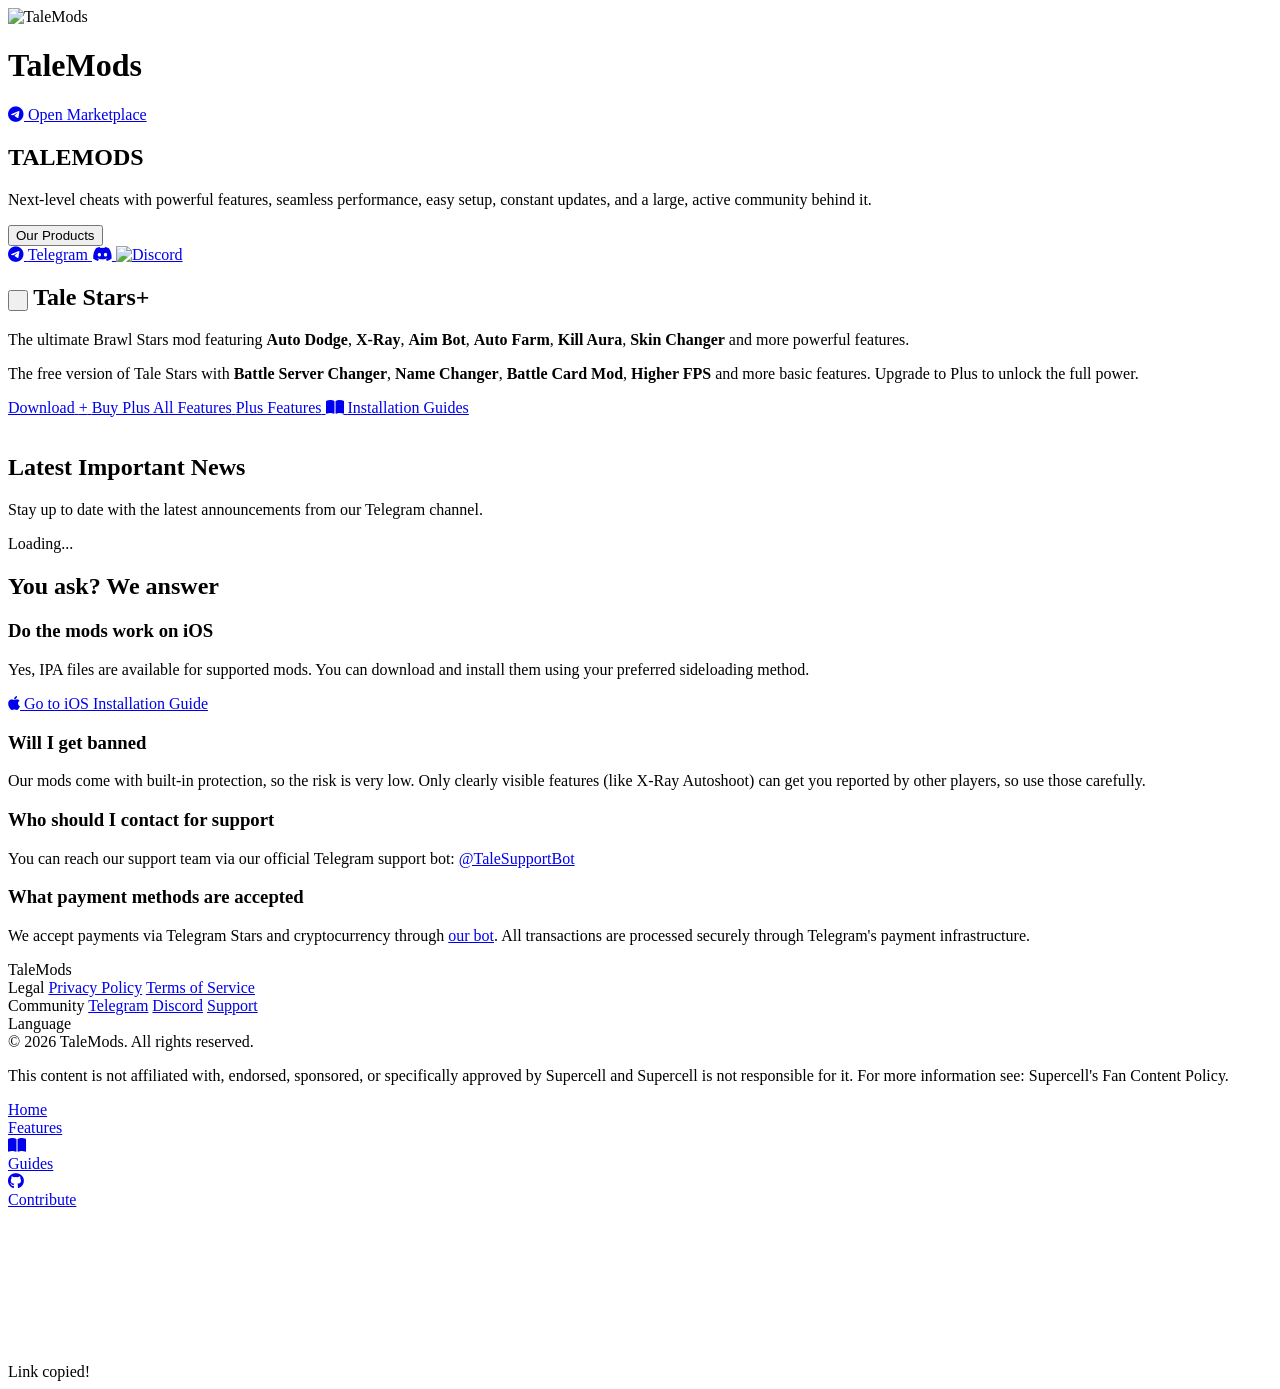
==== src/index.html @ 14562273 "Initial commit" ====
<!DOCTYPE html>
<html lang="en">
<head>
    <title>TaleMods (Tale Stars)</title>
    <meta charset="utf-8" />
    <base href="/" />
    <script>
        try {
            const redirectPath = sessionStorage.getItem('redirectPath');
            if (redirectPath) {
                sessionStorage.removeItem('redirectPath');
                if (redirectPath.charAt(0) === '/') history.replaceState(null, '', redirectPath);
            }
        } catch {}
    </script>
    <link rel="icon" type="image/png" href="images/talestarsnbg.png" />
    <link rel="apple-touch-icon" href="images/talestarsnbg.png" />
    <meta name="viewport" content="width=device-width, initial-scale=1, maximum-scale=5, viewport-fit=cover" />
    <meta name="description" content="Tale Stars by TaleMods – the ultimate Brawl Stars mod &amp; cheat. Auto Dodge, Aimbot, X-Ray, Kill Aura, Skin Changer and more. Easy setup, frequent updates." />
    <meta name="keywords" content="brawl stars mod, brawl stars cheat, tale stars, talestars, tale brawl, talebrawl, auto dodge, aim bot, aimbot, autododge, xray, x-ray, kill aura, killaura" />
    <meta name="robots" content="index, follow" />
    <link rel="canonical" href="https://talemods.com/" />
    <meta property="og:title" content="TaleMods (Tale Stars)" />
    <meta property="og:description" content="The ultimate Brawl Stars mod &amp; cheat: Auto Dodge, Aimbot, X-Ray, Kill Aura, Skin Changer and more. Easy setup, frequent updates." />
    <meta property="og:url" content="https://talemods.com/" />
    <meta property="og:type" content="website" />
    <meta property="og:site_name" content="TaleMods" />
    <meta property="og:image" content="https://talemods.com/images/talelogofull.jpg" />
    <meta property="og:image:alt" content="Tale Stars – Brawl Stars Mod" />
    <meta name="twitter:card" content="summary_large_image" />
    <meta name="twitter:title" content="TaleMods (Tale Stars)" />
    <meta name="twitter:description" content="Auto Dodge, Aimbot, X-Ray, Kill Aura, Skin Changer and more. Easy setup, frequent updates." />
    <meta name="twitter:image" content="https://talemods.com/images/talelogofull.jpg" />
    <meta name="theme-color" content="#53c4ff" />
    <script type="application/ld+json">{"@context":"https://schema.org","@graph":[{"@type":"WebSite","name":"TaleMods","alternateName":["Tale Stars","TaleStars","Tale Brawl","TaleBrawl"],"url":"https://talemods.com/"},{"@type":"SoftwareApplication","name":"Tale Stars","alternateName":"TaleMods","applicationCategory":"GameApplication","operatingSystem":"Android, iOS","url":"https://talemods.com/","image":"https://talemods.com/images/talelogofull.jpg","description":"Brawl Stars mod and cheat featuring Auto Dodge, Aimbot, X-Ray, Kill Aura, Skin Changer and more.","offers":{"@type":"Offer","price":"0","priceCurrency":"USD"}}]}</script>
    <link rel="preconnect" href="https://cdn.jsdelivr.net" crossorigin />
    <link rel="preconnect" href="https://cdnjs.cloudflare.com" crossorigin />
    <link rel="preconnect" href="https://telegram.org" />
    <link rel="preconnect" href="https://fonts.googleapis.com" />
    <link rel="preconnect" href="https://fonts.gstatic.com" crossorigin />
    <link rel="stylesheet" href="https://fonts.googleapis.com/css2?family=Caveat:wght@700&family=Inter:wght@100..900&family=Lilita+One&family=Manrope:wght@800&family=Roboto:wght@500&display=swap" />
    <link rel="stylesheet" href="https://cdn.jsdelivr.net/gh/Outland3r2007/harmonyicons@latest/hmicons.css" />
    <link rel="stylesheet" href="https://cdnjs.cloudflare.com/ajax/libs/font-awesome/6.4.2/css/all.min.css" />
    <link rel="stylesheet" type="text/css" href="style.css" />
</head>

<body>

    <header id="app-header">
        <div class="container">
            <div class="header-content">
                <div class="header-left">
                    <div class="tale-logo">
                        <img src="images/talestarsnbg.png" alt="TaleMods" />
                    </div>
                    <h1 class="header-title">TaleMods</h1>
                </div>
                <div class="header-right">
                    <a href="https://t.me/talepaybot" target="_blank" class="liquidButton liquidButton--primary header-marketplace-btn">
                        <i class="fa-brands fa-telegram"></i>
                        <span data-i18n="header.marketplace">Open Marketplace</span>
                    </a>
                </div>
            </div>
        </div>
    </header>

    <div id="home-view" class="route-view">

    <section class="hero-section" id="hero">
        <div class="hero-bg">
            <div class="hero-particles" id="hero-particles"></div>
            <div class="hero-grid"></div>
            <div class="hero-orb hero-orb-1"></div>
            <div class="hero-orb hero-orb-2"></div>
            <div class="hero-orb hero-orb-3"></div>
            <div class="hero-bg-overlay"></div>
        </div>
        <div class="container hero-content">
            <h1 class="hero-title">
                <span class="hero-title-glow">TALEMODS</span>
            </h1>
            <p class="hero-subtitle" data-i18n="hero.subtitle">
                Next-level cheats with powerful features, seamless performance, easy setup, constant updates, and a large, active community behind it.
            </p>
            <div class="hero-buttons">
                <button class="liquidButton liquidButton--primary hero-cta" id="hero-cta-btn">
                    <span data-i18n="hero.callToAction">Our Products</span>
                    <i class="hm-arrow-down"></i>
                </button>
                <div class="hero-socials">
                    <a href="https://t.me/talebrawl" target="_blank" class="liquidButton hero-social-btn hero-social-btn--telegram">
                        <i class="fa-brands fa-telegram"></i>
                        <span>Telegram</span>
                    </a>
                    <a href="https://discord.gg/tsmod" target="_blank" class="liquidButton hero-social-btn hero-social-btn--discord" aria-label="Discord">
                        <i class="fa-brands fa-discord"></i>
                        <img src="images/discord-wordmark.svg" alt="Discord" class="discord-wordmark" />
                    </a>
                </div>
            </div>
        </div>
    </section>

    <section class="products-section" id="products">

        <div class="product-block" id="tale-stars">
            <div class="product-block-inner">
                <div class="product-info-side">
                    <h2 class="product-title">
                        <button class="product-title-icon-wrap" id="tale-mode-toggle" type="button" aria-label="Toggle Free / Plus features">
                            <img src="images/talestarsnbg.png" alt="" class="mode-icon-free" />
                            <img src="images/taleplus.jpg" alt="" class="mode-icon-plus" />
                        </button>
                        <span class="product-title-text">Tale Stars<span class="product-title-plus">+</span></span>
                    </h2>
                    <p class="product-desc product-desc-plus" data-i18n="product.description" data-i18n-html>
                        The ultimate Brawl Stars mod featuring <strong class="desc-feat">Auto Dodge</strong>, <strong class="desc-feat">X-Ray</strong>, <strong class="desc-feat">Aim Bot</strong>, <strong class="desc-feat">Auto Farm</strong>, <strong class="desc-feat">Kill Aura</strong>, <strong class="desc-feat">Skin Changer</strong> and more powerful features.
                    </p>
                    <p class="product-desc product-desc-free" data-i18n="product.descriptionFree" data-i18n-html>
                        The free version of Tale Stars with <strong class="desc-feat">Battle Server Changer</strong>, <strong class="desc-feat">Name Changer</strong>, <strong class="desc-feat">Battle Card Mod</strong>, <strong class="desc-feat">Higher FPS</strong> and more basic features. Upgrade to Plus to unlock the full power.
                    </p>
                    <div class="product-actions">
                        <a href="https://t.me/talebrawl/347" target="_blank" class="liquidButton product-download-btn">
                            <i class="hm-download-filled"></i>
                            <span data-i18n="button.download">Download</span>
                        </a>
                        <a href="https://t.me/talepaybot" target="_blank" class="liquidButton liquidButton--primary product-buy-btn" id="buy-tale-stars">
                            <span class="plus-glyph" aria-hidden="true">+</span>
                            <span class="buy-label" data-i18n="button.buyPlus">Buy Plus</span>
                        </a>
                        <a href="/features" class="liquidButton features-link-free">
                            <i class="hm-public-favorites-filled"></i>
                            <span data-i18n="button.allFeatures">All Features</span>
                        </a>
                        <a href="/features#tale+" class="liquidButton features-link-plus">
                            <i class="hm-public-favorites-filled"></i>
                            <span data-i18n="button.plusFeatures">Plus Features</span>
                        </a>
                        <a href="/guides" class="liquidButton features-link-guides">
                            <i class="fa-solid fa-book-open"></i>
                            <span data-i18n="button.guides">Installation Guides</span>
                        </a>
                    </div>
                </div>
            </div>
            <div class="guide-cursor" id="guide-cursor" aria-hidden="true">
                <img src="images/cursor.svg" alt="" draggable="false" />
            </div>
        </div>

    </section>

    <section class="news-section" id="news">
        <div class="container">
            <h2 class="section-heading" data-i18n="news.title">Latest Important News</h2>
            <p class="section-subheading" data-i18n="news.subtitle">Stay up to date with the latest announcements from our Telegram channel.</p>
            <div class="telegram-embeds" id="news-cards">
                <div class="news-loading">Loading...</div>
            </div>
        </div>
    </section>

    <section class="faq-section" id="faq">
        <div class="container">
            <h2 class="faq-heading">
                <span data-i18n="faq.title1">You ask? We</span>
                <span class="faq-heading-accent" data-i18n="faq.title2">answer</span>
            </h2>
            <div class="faq-list">
                <div class="faq-item">
                    <h3 class="faq-question"><span data-i18n="faq.question1">Do the mods work on iOS</span><span class="faq-qmark" aria-hidden="true"></span><i class="hm-arrow-down faq-chevron"></i></h3>
                    <div class="faq-answer">
                        <p data-i18n="faq.answer1">Yes, IPA files are available for supported mods. You can download and install them using your preferred sideloading method.</p>
                        <a href="/guides/tale-stars-installation-guide/ios" class="liquidButton liquidButton--primary faq-guide-btn">
                            <i class="fa-brands fa-apple"></i>
                            <span data-i18n="faq.iosGuideButton">Go to iOS Installation Guide</span>
                        </a>
                    </div>
                </div>
                <div class="faq-item">
                    <h3 class="faq-question"><span data-i18n="faq.question2">Will I get banned</span><span class="faq-qmark" aria-hidden="true"></span><i class="hm-arrow-down faq-chevron"></i></h3>
                    <div class="faq-answer">
                        <p data-i18n="faq.answer2" data-i18n-html>Our mods come with built-in protection, so the risk is very low. Only clearly visible features (like X-Ray Autoshoot) can get you reported by other players, so use those carefully.</p>
                    </div>
                </div>
                <div class="faq-item">
                    <h3 class="faq-question"><span data-i18n="faq.question3">Who should I contact for support</span><span class="faq-qmark" aria-hidden="true"></span><i class="hm-arrow-down faq-chevron"></i></h3>
                    <div class="faq-answer">
                        <p data-i18n="faq.answer3" data-i18n-html>You can reach our support team via our official Telegram support bot: <a href="https://t.me/TaleSupportBot" target="_blank">@TaleSupportBot</a></p>
                    </div>
                </div>
                <div class="faq-item">
                    <h3 class="faq-question"><span data-i18n="faq.question5">What payment methods are accepted</span><span class="faq-qmark" aria-hidden="true"></span><i class="hm-arrow-down faq-chevron"></i></h3>
                    <div class="faq-answer">
                        <p data-i18n="faq.answer5" data-i18n-html>We accept payments via Telegram Stars and cryptocurrency through <a href="https://t.me/talepaybot" target="_blank">our bot</a>. All transactions are processed securely through Telegram's payment infrastructure.</p>
                    </div>
                </div>
            </div>
        </div>
    </section>

    </div>

    <div id="features-view" class="route-view" hidden>
        <section class="fp-section">
            <div class="container">
                <h1 class="fp-title" id="main-text"></h1>

                <div class="fp-search">
                    <input type="text" class="fp-search-input" id="search-input" data-features-i18n-placeholder="features.searchPlaceholder" placeholder="Search mods...">
                    <span class="fp-search-icon" aria-hidden="true"></span>
                    <button class="fp-search-clear" id="search-clear">
                        <span class="fp-search-clear-icon" aria-hidden="true"></span>
                    </button>
                </div>

                <div class="fp-filters">
                    <button class="fp-filter-btn active" data-tag="ALL" data-features-i18n="features.filterAll">All</button>
                    <button class="fp-filter-btn" data-tag="TALE+">Tale+</button>
                    <button class="fp-filter-btn" data-tag="GENERAL" data-features-i18n="features.filterGeneral">General</button>
                    <button class="fp-filter-btn" data-tag="BATTLE" data-features-i18n="features.filterBattle">Battle</button>
                    <button class="fp-filter-btn" data-tag="EXPLOIT" data-features-i18n="features.filterExploit">Exploit</button>
                    <button class="fp-filter-btn" data-tag="VISUAL" data-features-i18n="features.filterVisual">Visual</button>
                </div>
            </div>
        </section>

        <section class="fp-content">
            <div class="container">
                <div id="main-page">
                    <div class="fp-grid" id="features-grid"></div>
                    <div class="fp-no-results" id="no-results">
                        <span class="fp-no-results-icon" aria-hidden="true"></span>
                        <p data-features-i18n="features.noResults">No mods found</p>
                    </div>
                </div>

                <div id="feature-detail" class="fp-detail">
                    <button class="liquidButton fp-back-btn" id="back-btn">
                        <i class="hm-arrow-left"></i>
                        <span data-features-i18n="features.back">Back</span>
                    </button>
                    <div class="fp-detail-header">
                        <div class="fp-detail-header-row">
                            <div class="fp-detail-titlewrap">
                                <h1 class="fp-detail-title" id="detail-title"></h1>
                                <span id="detail-platform"></span>
                            </div>
                            <button class="liquidButton fp-share-btn" id="share-btn">
                                <i class="hm-public-share"></i>
                                <span data-features-i18n="features.share">Share</span>
                            </button>
                        </div>
                        <p class="fp-exploit-warning" id="detail-exploit-warning" hidden>This mod has ban risk because its an exploit!</p>
                        <p class="fp-detail-desc" id="detail-description"></p>
                    </div>
                    <div class="fp-media-section" id="videos-section" style="display: none;">
                        <h2 class="fp-media-title" data-features-i18n="features.videos">Videos</h2>
                        <div class="fp-media-buttons" id="video-grid"></div>
                    </div>
                    <div class="fp-media-section" id="photos-section" style="display: none;">
                        <h2 class="fp-media-title" data-features-i18n="features.photos">Screenshots</h2>
                        <div class="fp-media-buttons" id="photo-grid"></div>
                    </div>
                </div>
            </div>
        </section>
    </div>

    <div id="guides-view" class="route-view" hidden>
        <section class="fp-section guides-spacer"></section>

        <section class="fp-content">
            <div class="container">

                <div id="guides-list" class="guides-list" hidden>
                    <button class="guide-card" type="button" data-guide="tale">
                        <span class="guide-card-icon"><img src="images/talestarsnbg.png" alt="" /></span>
                        <span class="guide-card-text">
                            <span class="guide-card-title" data-i18n="guide.tale.title">Tale Stars Installation Guide</span>
                        </span>
                        <i class="fa-solid fa-chevron-right guide-card-arrow"></i>
                    </button>
                </div>

                <div id="guide-tale" class="guide-detail" hidden>
                    <button class="liquidButton fp-back-btn" id="guide-tale-back" type="button">
                        <i class="hm-arrow-left"></i>
                        <span data-i18n="guide.back">All Guides</span>
                    </button>
                    <div class="fp-detail-header">
                        <h1 class="fp-detail-title" data-i18n="guide.tale.title">Tale Stars Installation Guide</h1>
                        <p class="guide-credit"><span data-i18n="guide.credit">Thanks vsayc and xyzatanas for some guides.</span></p>
                    </div>
                    <div class="guide-platforms">
                        <button class="guide-platform-row" id="guide-platform-android" type="button">
                            <span class="guide-platform-ico"><img src="images/os-android.png" alt="" /></span>
                            <span class="guide-platform-text">
                                <span class="guide-platform-name"><span data-i18n="guide.android">Android</span><span class="guide-platform-you">Your device</span></span>
                                <span class="guide-platform-method">Direct APK install</span>
                            </span>
                            <svg class="guide-platform-go" viewBox="0 0 24 24" fill="none" stroke="currentColor" stroke-width="2" stroke-linecap="round" stroke-linejoin="round" aria-hidden="true"><path d="M9 18l6-6-6-6"/></svg>
                        </button>
                        <button class="guide-platform-row" id="guide-platform-ios" type="button">
                            <span class="guide-platform-ico"><img src="images/os-ios.png" alt="" /></span>
                            <span class="guide-platform-text">
                                <span class="guide-platform-name"><span data-i18n="guide.ios">iOS</span><span class="guide-platform-you">Your device</span></span>
                                <span class="guide-platform-method">Sideload (IPA)</span>
                            </span>
                            <svg class="guide-platform-go" viewBox="0 0 24 24" fill="none" stroke="currentColor" stroke-width="2" stroke-linecap="round" stroke-linejoin="round" aria-hidden="true"><path d="M9 18l6-6-6-6"/></svg>
                        </button>
                        <button class="guide-platform-row" id="guide-platform-windows" type="button">
                            <span class="guide-platform-ico"><img src="images/os-windows.png" alt="" /></span>
                            <span class="guide-platform-text">
                                <span class="guide-platform-name"><span>Windows</span><span class="guide-platform-you">Your device</span></span>
                                <span class="guide-platform-method">BlueStacks emulator</span>
                            </span>
                            <svg class="guide-platform-go" viewBox="0 0 24 24" fill="none" stroke="currentColor" stroke-width="2" stroke-linecap="round" stroke-linejoin="round" aria-hidden="true"><path d="M9 18l6-6-6-6"/></svg>
                        </button>
                        <button class="guide-platform-row" id="guide-platform-macos" type="button">
                            <span class="guide-platform-ico"><img src="images/os-macos.png" alt="" /></span>
                            <span class="guide-platform-text">
                                <span class="guide-platform-name"><span>macOS</span><span class="guide-platform-you">Your device</span></span>
                                <span class="guide-platform-method">BlueStacks emulator</span>
                            </span>
                            <svg class="guide-platform-go" viewBox="0 0 24 24" fill="none" stroke="currentColor" stroke-width="2" stroke-linecap="round" stroke-linejoin="round" aria-hidden="true"><path d="M9 18l6-6-6-6"/></svg>
                        </button>
                    </div>
                </div>

                <div id="guide-tale-android" class="guide-detail" hidden>
                    <button class="liquidButton fp-back-btn" id="guide-android-back" type="button">
                        <i class="hm-arrow-left"></i>
                        <span data-i18n="features.back">Back</span>
                    </button>
                    <div class="fp-detail-header">
                        <h1 class="fp-detail-title"><i class="fa-brands fa-android guide-title-ico"></i> <span data-i18n="guide.androidGuideTitle">Android Installation Guide</span></h1>
                    </div>
                    <div class="guide-steps">
                        <div class="guide-step-card">
                            <div class="guide-step-head">
                                <span class="guide-step-num">1</span>
                                <h2 class="guide-step-title" data-i18n="guide.android.downloadTitle">Download APK File</h2>
                            </div>
                            <p class="guide-step-text" data-i18n="guide.android.channel" data-i18n-html>Go to the channel where we store download files: <a class="guide-link" href="https://t.me/talefiles" target="_blank" rel="noopener">t.me/talefiles</a></p>
                            <img src="images/downloadimage1.png" class="guide-image" loading="lazy" />
                        </div>
                        <div class="guide-step-card">
                            <div class="guide-step-head">
                                <span class="guide-step-num">2</span>
                                <h2 class="guide-step-title" data-i18n="guide.android.installTitle">Installation</h2>
                            </div>
                            <p class="guide-step-text" data-i18n="guide.android.after1">After the file has downloaded, tap the file icon.</p>
                            <img src="images/downloadimage2.png" class="guide-image guide-image--sm" loading="lazy" />
                            <p class="guide-step-text" data-i18n="guide.android.after2">If prompted, allow installation from unknown sources, then tap Install and open the application.</p>
                        </div>
                    </div>
                </div>

                <div id="guide-tale-ios" class="guide-detail" hidden>
                    <button class="liquidButton fp-back-btn" id="guide-ios-back" type="button">
                        <i class="hm-arrow-left"></i>
                        <span data-i18n="features.back">Back</span>
                    </button>
                    <div class="fp-detail-header">
                        <h1 class="fp-detail-title"><i class="fa-brands fa-apple guide-title-ico"></i> <span data-i18n="guide.iosGuideTitle">iOS Installation Guide</span></h1>
                    </div>
                    <div class="guide-tabs" role="tablist">
                        <button class="guide-tab active" type="button" data-tab="pc" data-i18n="guide.ios.tabPc">Installation with PC</button>
                        <button class="guide-tab" type="button" data-tab="paid" data-i18n="guide.ios.tabPaid">Paid Method</button>
                        <button class="guide-tab" type="button" data-tab="paid2" data-i18n="guide.ios.tabPaid2">Paid Method 2</button>
                    </div>
                    <div class="guide-tab-panel" data-tabpanel="pc">
                        <div class="guide-note guide-note--red">
                            <i class="fa-solid fa-circle-exclamation"></i>
                            <span data-i18n="guide.ios.pc.warning1">Please note that for this guide you'll need a computer and a cable to connect your iPhone to it.</span>
                        </div>
                        <div class="guide-note guide-note--yellow">
                            <i class="fa-solid fa-triangle-exclamation"></i>
                            <span data-i18n="guide.ios.pc.warning2">If you see "App no longer available" after 7 days, reconnect your phone and repeat the installation via Sideloadly to refresh the license.</span>
                        </div>

                        <div class="guide-steps">
                            <div class="guide-step-card">
                                <div class="guide-step-head">
                                    <span class="guide-step-num">1</span>
                                    <h2 class="guide-step-title" data-i18n="guide.ios.pc.step1Title">Downloading IPA to PC</h2>
                                </div>
                                <p class="guide-step-text" data-i18n="guide.ios.pc.step1Text" data-i18n-html>Go to the channel where we store download files: <a class="guide-link" href="https://t.me/talefiles" target="_blank" rel="noopener">t.me/talefiles</a>. Find the file that ends with <strong>.ipa</strong> and download it.</p>
                                <img src="images/downloadimage1.png" class="guide-image" loading="lazy" />
                            </div>
                            <div class="guide-step-card">
                                <div class="guide-step-head">
                                    <span class="guide-step-num">2</span>
                                    <h2 class="guide-step-title" data-i18n="guide.ios.pc.step2Title">Sideloadly Installation to PC</h2>
                                </div>
                                <ul class="guide-list">
                                    <li data-i18n="guide.ios.pc.step2a" data-i18n-html>Go to <a class="guide-link" href="https://sideloadly.io/" target="_blank" rel="noopener">sideloadly.io</a> and click Download. Open the .exe file and set it up.</li>
                                    <li data-i18n="guide.ios.pc.step2b">Open Sideloadly.</li>
                                    <li data-i18n="guide.ios.pc.step2c">Connect your iPhone via USB.</li>
                                    <li data-i18n="guide.ios.pc.step2d">Select the downloaded .ipa file.</li>
                                    <li data-i18n="guide.ios.pc.step2e">Enter your Apple ID and sign in.</li>
                                    <li data-i18n="guide.ios.pc.step2f" data-i18n-html>Click <strong>Start</strong> to begin.</li>
                                </ul>
                                <video class="guide-video guide-video--wide" controls playsinline preload="metadata" src="videos/ios-pc-sideloadly.mp4"></video>
                            </div>
                            <div class="guide-step-card">
                                <div class="guide-step-head">
                                    <span class="guide-step-num">3</span>
                                    <h2 class="guide-step-title" data-i18n="guide.ios.pc.step3Title">Finishing Installation</h2>
                                </div>
                                <p class="guide-step-text" data-i18n="guide.ios.pc.step3Text1">On your iPhone you need to enable Developer Mode before launching.</p>
                                <p class="guide-step-text" data-i18n="guide.ios.pc.step3Text2" data-i18n-html>Open <strong>Settings → Privacy &amp; Security → Developer Mode</strong>, toggle it On and restart.</p>
                                <p class="guide-step-text" data-i18n="guide.ios.pc.step3Text3" data-i18n-html>After restarting, open <strong>Settings → General → VPN &amp; Device Management</strong>, select the profile associated with your Apple ID, tap Trust and confirm. The app will now launch.</p>
                            </div>
                        </div>

                        <h2 class="guide-troubleshoot-title" data-i18n="guide.ios.pc.troubleshootingTitle">Troubleshooting &amp; Error Fixes</h2>
                        <div class="guide-accordion">
                            <div class="guide-acc-item">
                                <button class="guide-acc-head" type="button">
                                    <span data-i18n="guide.ios.pc.troubleshooting1Title">Connection Troubleshooting (Driver Fix)</span>
                                    <i class="fa-solid fa-chevron-down guide-acc-chevron"></i>
                                </button>
                                <div class="guide-acc-body" hidden>
                                    <p class="guide-step-text" data-i18n="guide.ios.pc.troubleshooting1Intro">If Sideloadly shows "No device selected", install the correct drivers:</p>
                                    <ol class="guide-numlist">
                                        <li data-i18n="guide.ios.pc.troubleshooting1a" data-i18n-html>Download <a class="guide-link" href="https://www.3u.com/productswin" target="_blank" rel="noopener">3uTools</a></li>
                                        <li data-i18n="guide.ios.pc.troubleshooting1b">Install and open.</li>
                                        <li data-i18n="guide.ios.pc.troubleshooting1c">Click Repair Drivers.</li>
                                        <li data-i18n="guide.ios.pc.troubleshooting1d">Re-open Sideloadly.</li>
                                    </ol>
                                    <img src="images/downloadimage11.png" class="guide-image" loading="lazy" />
                                </div>
                            </div>
                            <div class="guide-acc-item">
                                <button class="guide-acc-head" type="button">
                                    <span data-i18n="guide.ios.pc.troubleshooting2Title">Login Troubleshooting (Login Failed)</span>
                                    <i class="fa-solid fa-chevron-down guide-acc-chevron"></i>
                                </button>
                                <div class="guide-acc-body" hidden>
                                    <p class="guide-step-text" data-i18n="guide.ios.pc.troubleshooting2Intro">"Login Failed" means a wrong Apple ID password. Reset it on your iPhone:</p>
                                    <ol class="guide-numlist">
                                        <li data-i18n="guide.ios.pc.troubleshooting2a" data-i18n-html>Settings → your name → <strong>Sign-In &amp; Security</strong>.</li>
                                        <li data-i18n="guide.ios.pc.troubleshooting2b">Tap Change Password and follow the steps.</li>
                                    </ol>
                                    <img src="images/downloadimage12.png" class="guide-image" loading="lazy" />
                                </div>
                            </div>
                            <div class="guide-acc-item">
                                <button class="guide-acc-head" type="button">
                                    <span data-i18n="guide.ios.pc.troubleshooting3Title">Account Troubleshooting (Xcode Error)</span>
                                    <i class="fa-solid fa-chevron-down guide-acc-chevron"></i>
                                </button>
                                <div class="guide-acc-body" hidden>
                                    <p class="guide-step-text" data-i18n="guide.ios.pc.troubleshooting3Intro">An Xcode error means Parental Controls are enabled. Create a new Apple ID with age over 18:</p>
                                    <ol class="guide-numlist">
                                        <li data-i18n="guide.ios.pc.troubleshooting3a" data-i18n-html>Settings → your name → <strong>Sign Out</strong>.</li>
                                        <li data-i18n="guide.ios.pc.troubleshooting3b">Sign in → Create new Apple ID → set birth date over 18.</li>
                                    </ol>
                                    <img src="images/downloadimage13.png" class="guide-image" loading="lazy" />
                                </div>
                            </div>
                            <div class="guide-acc-item">
                                <button class="guide-acc-head" type="button">
                                    <span data-i18n="guide.ios.pc.troubleshooting4Title">Invalid File Error</span>
                                    <i class="fa-solid fa-chevron-down guide-acc-chevron"></i>
                                </button>
                                <div class="guide-acc-body" hidden>
                                    <p class="guide-step-text" data-i18n="guide.ios.pc.troubleshooting4Text">Click Start in Sideloadly multiple times, or try a different computer.</p>
                                    <img src="images/downloadimage14.png" class="guide-image" loading="lazy" />
                                </div>
                            </div>
                            <div class="guide-acc-item">
                                <button class="guide-acc-head" type="button">
                                    <span data-i18n="guide.ios.pc.troubleshooting5Title">Guru Meditation Error</span>
                                    <i class="fa-solid fa-chevron-down guide-acc-chevron"></i>
                                </button>
                                <div class="guide-acc-body" hidden>
                                    <p class="guide-step-text" data-i18n="guide.ios.pc.troubleshooting5Text">This is a critical conflict. You must use a different computer.</p>
                                    <img src="images/downloadimage15.png" class="guide-image" loading="lazy" />
                                </div>
                            </div>
                        </div>
                    </div>
                    <div class="guide-tab-panel" data-tabpanel="paid" hidden>
                        <div class="guide-step-card">
                            <p class="guide-step-text" data-i18n="guide.ios.paid.text1">No computer needed, and you won't have to re-download the app every week.</p>
                            <p class="guide-step-text" data-i18n="guide.ios.paid.text2">All installation and purchase details are in the video below:</p>
                            <video class="guide-video" controls playsinline preload="metadata" src="videos/ios-paid.mp4"></video>
                        </div>
                    </div>
                    <div class="guide-tab-panel" data-tabpanel="paid2" hidden>
                        <div class="guide-steps">
                            <div class="guide-step-card">
                                <p class="guide-step-text" data-i18n="guide.ios.paid2.intro">No computer needed, and you won't have to re-download the app every week.</p>
                            </div>
                            <div class="guide-step-card">
                                <div class="guide-step-head">
                                    <span class="guide-step-num">1</span>
                                    <h2 class="guide-step-title" data-i18n="guide.ios.paid2.step1Title">Buying Certificate</h2>
                                </div>
                                <p class="guide-step-text" data-i18n="guide.ios.paid2.step1Text" data-i18n-html>Go to <a class="guide-link" href="https://applep12.com/" target="_blank" rel="noopener">applep12.com</a> or another private certificate provider and buy one. After purchasing the certificate, save the <strong>.p12</strong>, <strong>.mobileprovision</strong>, and password files provided to you (AppleP12 sends these files by email).</p>
                            </div>
                            <div class="guide-step-card">
                                <div class="guide-step-head">
                                    <span class="guide-step-num">2</span>
                                    <h2 class="guide-step-title" data-i18n="guide.ios.paid2.step2Title">Installation</h2>
                                </div>
                                <ol class="guide-numlist">
                                    <li data-i18n="guide.ios.paid2.step2a" data-i18n-html>Go to the <a class="guide-link" href="https://t.me/ipasignx" target="_blank" rel="noopener">@ipasignx</a> bot on Telegram.</li>
                                    <li data-i18n="guide.ios.paid2.step2b" data-i18n-html>Type <strong>/start</strong>, tap <strong>Manage Certs</strong>, and then tap <strong>Add P12</strong>.</li>
                                    <li data-i18n="guide.ios.paid2.step2c">The bot will ask you for the required files. Send them one by one in the requested order.</li>
                                    <li data-i18n="guide.ios.paid2.step2d" data-i18n-html>Once the certificate has been added successfully, type <strong>/start</strong> again and tap the <strong>Sign IPA</strong> button.</li>
                                    <li data-i18n="guide.ios.paid2.step2e" data-i18n-html>Send the <strong>Tale Stars IPA</strong> file to the bot (you can directly forward it from the <a class="guide-link" href="https://t.me/talefiles" target="_blank" rel="noopener">@talefiles</a> channel). The process may take a few minutes. When the menu appears, tap <strong>Start Signing</strong>.</li>
                                    <li data-i18n="guide.ios.paid2.step2f">After a few more minutes, open the link provided by the bot in Safari to install the game.</li>
                                </ol>
                            </div>
                        </div>
                    </div>
                </div>

                <div id="guide-tale-windows" class="guide-detail" hidden>
                    <button class="liquidButton fp-back-btn" id="guide-windows-back" type="button">
                        <i class="hm-arrow-left"></i>
                        <span data-i18n="features.back">Back</span>
                    </button>
                    <div class="fp-detail-header">
                        <h1 class="fp-detail-title"><span class="guide-win-ico guide-title-ico" aria-hidden="true"></span> <span data-i18n="guide.windowsGuide">Windows Installation Guide (Emulator)</span></h1>
                    </div>
                    <div class="guide-steps">
                        <div class="guide-step-card">
                            <div class="guide-step-head">
                                <span class="guide-step-num">1</span>
                                <h2 class="guide-step-title" data-i18n="guide.macos.step1Title">Download Emulator</h2>
                            </div>
                            <p class="guide-step-text" data-i18n="guide.windows.step1Text1" data-i18n-html>Go to <a class="guide-link" href="https://www.bluestacks.com/download.html" target="_blank" rel="noopener">www.bluestacks.com/download.html</a></p>
                            <p class="guide-step-text" data-i18n="guide.windows.step1Text2" data-i18n-html>Scroll a little, click <strong>Pie64</strong> Download</p>
                            <img src="images/downloadimage7.png" class="guide-image" loading="lazy" />
                            <p class="guide-step-text" data-i18n="guide.windows.step1Text3">And then, open the exe file and install.</p>
                        </div>
                        <div class="guide-step-card">
                            <div class="guide-step-head">
                                <span class="guide-step-num">2</span>
                                <h2 class="guide-step-title" data-i18n="guide.macos.step2Title">Downloading APK</h2>
                            </div>
                            <p class="guide-step-text" data-i18n="guide.android.channel" data-i18n-html>Go to the channel where we store download files: <a class="guide-link" href="https://t.me/talefiles" target="_blank" rel="noopener">t.me/talefiles</a></p>
                            <img src="images/downloadimage1.png" class="guide-image" loading="lazy" />
                        </div>
                        <div class="guide-step-card">
                            <div class="guide-step-head">
                                <span class="guide-step-num">3</span>
                                <h2 class="guide-step-title" data-i18n="guide.windows.step3Title">Installing APK</h2>
                            </div>
                            <p class="guide-step-text" data-i18n="guide.windows.step3Text1">Click the APK icon in BlueStacks, and select the APK file you downloaded from Telegram.</p>
                            <img src="images/downloadimage8.png" class="guide-image" loading="lazy" />
                            <p class="guide-step-text" data-i18n="guide.windows.step3Text2">Wait a little, then open Tale Stars and enjoy it!</p>
                        </div>
                        <div class="guide-step-card">
                            <div class="guide-step-head">
                                <span class="guide-step-num">4</span>
                                <h2 class="guide-step-title"><span data-i18n="guide.fpsTitle">For Higher FPS</span> <span class="guide-extra-tag" data-i18n="guide.extraTag">EXTRA</span></h2>
                            </div>
                            <img src="images/downloadimage9.png" class="guide-image" loading="lazy" />
                            <img src="images/downloadimage10.png" class="guide-image" loading="lazy" />
                        </div>
                    </div>
                </div>

                <div id="guide-tale-macos" class="guide-detail" hidden>
                    <button class="liquidButton fp-back-btn" id="guide-macos-back" type="button">
                        <i class="hm-arrow-left"></i>
                        <span data-i18n="features.back">Back</span>
                    </button>
                    <div class="fp-detail-header">
                        <h1 class="fp-detail-title"><i class="fa-brands fa-apple guide-title-ico"></i> <span data-i18n="guide.macosGuide">MacOS Installation Guide (Emulator)</span></h1>
                    </div>
                    <div class="guide-steps">
                        <div class="guide-step-card">
                            <div class="guide-step-head">
                                <span class="guide-step-num">1</span>
                                <h2 class="guide-step-title" data-i18n="guide.macos.step1Title">Download Emulator</h2>
                            </div>
                            <p class="guide-step-text" data-i18n="guide.macos.step1Text" data-i18n-html>Go to <a class="guide-link" href="https://www.bluestacks.com/mac" target="_blank" rel="noopener">www.bluestacks.com/mac</a> and click Download Bluestacks.</p>
                            <img src="images/downloadimage3.png" class="guide-image" loading="lazy" />
                            <p class="guide-step-text guide-caption" data-i18n="guide.macos.step1Caption">The installation process shows after you click Download Bluestacks</p>
                        </div>
                        <div class="guide-step-card">
                            <div class="guide-step-head">
                                <span class="guide-step-num">2</span>
                                <h2 class="guide-step-title" data-i18n="guide.macos.step2Title">Downloading APK</h2>
                            </div>
                            <p class="guide-step-text" data-i18n="guide.android.channel" data-i18n-html>Go to the channel where we store download files: <a class="guide-link" href="https://t.me/talefiles" target="_blank" rel="noopener">t.me/talefiles</a></p>
                            <img src="images/downloadimage1.png" class="guide-image" loading="lazy" />
                        </div>
                        <div class="guide-step-card">
                            <div class="guide-step-head">
                                <span class="guide-step-num">3</span>
                                <h2 class="guide-step-title" data-i18n="guide.macos.step3Title">Installing APK to the Emulator</h2>
                            </div>
                            <p class="guide-step-text" data-i18n="guide.android.after1">After the file has downloaded, tap the file icon.</p>
                            <img src="images/downloadimage2.png" class="guide-image guide-image--sm" loading="lazy" />
                            <p class="guide-step-text" data-i18n="guide.macos.step3Drag">And drag the file in the window into the emulator window.</p>
                            <img src="images/downloadimage4.png" class="guide-image" loading="lazy" />
                            <p class="guide-step-text" data-i18n="guide.macos.step3Done">And done! Open Tale Stars and enjoy.</p>
                        </div>
                        <div class="guide-step-card">
                            <div class="guide-step-head">
                                <span class="guide-step-num">4</span>
                                <h2 class="guide-step-title"><span data-i18n="guide.fpsTitle">For Higher FPS</span> <span class="guide-extra-tag" data-i18n="guide.extraTag">EXTRA</span></h2>
                            </div>
                            <img src="images/downloadimage5.png" class="guide-image" loading="lazy" />
                            <img src="images/downloadimage6.png" class="guide-image" loading="lazy" />
                        </div>
                    </div>
                </div>

            </div>
        </section>
    </div>

    <div id="contribute-view" class="route-view" hidden>
        <section class="contribute-page">
            <div class="container">
                <div class="contribute-hero">
                    <h1 class="contribute-title" data-i18n="contribute.title">This website is open source</h1>
                    <p class="contribute-lead" data-i18n="contribute.lead">The TaleMods website (not the mods or the products) is open source. The front end lives on GitHub, so anyone can read the code, report issues, and help make it better. Pick an area below to get started.</p>
                    <a href="https://github.com/talemods/talemods.com" target="_blank" rel="noopener" class="liquidButton liquidButton--primary contribute-repo-btn">
                        <i class="fa-brands fa-github"></i>
                        <span data-i18n="contribute.repositoryButton">View on GitHub</span>
                    </a>
                </div>

                <h2 class="contribute-ways-title" data-i18n="contribute.waysTitle">Ways to contribute</h2>
                <div class="faq-list contribute-list">
                    <div class="faq-item">
                        <h3 class="faq-question contribute-q">
                            <i class="fa-solid fa-code contribute-cat-icon"></i>
                            <span data-i18n="contribute.codeTitle">Code</span>
                            <i class="hm-arrow-down faq-chevron"></i>
                        </h3>
                        <div class="faq-answer">
                            <p data-i18n="contribute.codeDescription">The site is plain HTML, CSS and JavaScript, with no framework and no build step. Fork the repository, make your change, and open a pull request. Bug fixes, performance tweaks, and new sections are all welcome.</p>
                        </div>
                    </div>
                    <div class="faq-item">
                        <h3 class="faq-question contribute-q">
                            <i class="fa-solid fa-palette contribute-cat-icon"></i>
                            <span data-i18n="contribute.designTitle">Design</span>
                            <i class="hm-arrow-down faq-chevron"></i>
                        </h3>
                        <div class="faq-answer">
                            <p data-i18n="contribute.designDescription">Got an idea to make the interface better? Open an issue with a screenshot or mockup, or send a pull request.</p>
                        </div>
                    </div>
                    <div class="faq-item">
                        <h3 class="faq-question contribute-q">
                            <i class="fa-solid fa-language contribute-cat-icon"></i>
                            <span data-i18n="contribute.translateTitle">Translate</span>
                            <i class="hm-arrow-down faq-chevron"></i>
                        </h3>
                        <div class="faq-answer">
                            <p data-i18n="contribute.translateDescription">Translations are simple JSON files in the i18n folder. To add a language, copy en.json, translate the values, and register it in languages.json. To fix an existing translation, just edit that language's file and open a pull request.</p>
                        </div>
                    </div>
                </div>
            </div>
        </section>
    </div>

    <div id="privacy-view" class="route-view" hidden>
        <section class="legal-view">
            <div class="container">
                <h1 class="legal-view-title">Privacy Policy</h1>
    <div class="legal-meta">
                    <span class="legal-author">@talemods</span>
                    <span class="legal-date">February 11, 2026</span>
                </div>

                <section class="legal-section">
                    <h2>1. Definitions</h2>
                    <ul>
                        <li><strong>"The Bot"</strong> refers to the Telegram Bot TalePayBot (@talepaybot), including its services, mini app, features, and related functionality.</li>
                        <li><strong>"The Mods"</strong> refers to Tale Stars and Tale Royale, including any associated modifications, services, features, or content provided under these names.</li>
                        <li><strong>"We," "Us," or "Our"</strong> refers to the operator(s) of The Bot and The Mods.</li>
                        <li><strong>"User," "You," or "Your"</strong> refers to any individual who accesses or uses The Bot or The Mods.</li>
                    </ul>
                </section>

                <section class="legal-section">
                    <h2>2. General</h2>
                    <p>This Privacy Policy is applied together with the <a href="/tos">Terms of Service</a>. This policy explains how our services handle user data. By accessing or using The Bot, The Mods, or any of our services, you agree to this Privacy Policy. We may update this Privacy Policy at any time. Changes become effective once published. Continued use of our services means you accept the new policy.</p>
                </section>

                <section class="legal-section">
                    <h2>3. What Information Do Our Services Collect and How We Use Them?</h2>

                    <h3>3.1. Data collected by the Bot:</h3>
                    <ul>
                        <li>Your public Telegram information such as User ID and Username. This is used to link your balance and other data in the bot to you.</li>
                        <li>Data related to our activation system (activation slots, statuses, usage logs).</li>
                        <li>The date users started the bot, the date of purchases, and the date of activations.</li>
                        <li>IP addresses of those who logged into the Mini App: We use an automated rate limiting mechanism to protect the mini app from abuse and excessive requests. As part of this process, IP addresses are temporarily processed in memory to count requests. We do not store mini app IP addresses in a database, and they are automatically cleared after a short period.</li>
                    </ul>

                    <h3>3.2. Data collected by the Mods:</h3>
                    <ul>
                        <li><strong>Device information:</strong> Activations in the Mods are device-based, so your device information, such as model and manufacturer, is used for our activation system. No private device data (such as IMEI) is stored or can be stored within this information.</li>
                        <li><strong>IP addresses:</strong> Not stored in the database. Only logged temporarily if there is a problem during activation or connection to our servers. This allows us to help users who experience issues and prevent the same problems from happening to others in the future, improving the overall user experience.</li>
                        <li>Login dates and activation status.</li>
                        <li>Your game account's public tag starting with #. To help users if any activation-related or server-related issue occurs.</li>
                    </ul>
                </section>

                <section class="legal-section">
                    <h2>4. Sharing User Data</h2>
                    <p>We do not sell user data. Some limited data may be processed by third-party service providers strictly for the purpose of operating our services.</p>
                </section>

                <section class="legal-section">
                    <h2>5. Data Storage</h2>
                    <ul>
                        <li>Your data is stored securely, and we take reasonable measures to protect it from unauthorized access or misuse.</li>
                        <li>We retain user data for as long as necessary to provide and maintain our services.</li>
                    </ul>
                </section>

                <section class="legal-section">
                    <h2>6. Payments</h2>
                    <p>Payments are processed via Telegram Stars or cryptocurrency. We do not collect or store payment or billing information and we do not have access to such data. Payments made via Telegram Stars are processed entirely by Telegram, and we only receive confirmation of successful payment. For cryptocurrency payments, we may have access only to technical transaction data, such as wallet address, transaction ID (TXID), and payment amount.</p>
                </section>

                <section class="legal-section">
                    <h2>7. User Rights</h2>
                    <p>You may request access, correction, or deletion of your data by contacting us.</p>
                </section>

                <section class="legal-section">
                    <h2>8. Contact</h2>
                    <p>For any privacy-related inquiries, you can reach us through our <a href="https://t.me/talebrawl" target="_blank">Telegram Channel</a> or by contacting <a href="https://t.me/TaleStarsManager" target="_blank">@TaleStarsManager</a>.</p>
                </section>
            </div>
        </section>
    </div>

    <div id="tos-view" class="route-view" hidden>
        <section class="legal-view">
            <div class="container">
                <h1 class="legal-view-title">Terms of Service</h1>
    <div class="legal-meta">
                    <span class="legal-author">@talemods</span>
                    <span class="legal-date">February 12, 2026</span>
                </div>

                <section class="legal-section">
                    <h2>1. Definitions</h2>
                    <ul>
                        <li><strong>"The Bot"</strong> refers to the Telegram Bot TalePayBot (@talepaybot), including its services, mini app, features, and related functionality.</li>
                        <li><strong>"The Mods"</strong> refers to Tale Stars and Tale Royale, including any associated modifications, services, features, or content provided under these names.</li>
                        <li><strong>"We," "Us," or "Our"</strong> refers to the operator(s) of The Bot and The Mods.</li>
                        <li><strong>"User," "You," or "Your"</strong> refers to any individual who accesses or uses The Bot or The Mods.</li>
                    </ul>
                </section>

                <section class="legal-section">
                    <h2>2. Acceptance of Terms</h2>
                    <p>These Terms of Service operate together with our <a href="/privacy">Privacy Policy</a>. By accessing or using our services, you agree to these Terms. If you do not agree, you must stop using them immediately. We may update these Terms at any time. Changes become effective once published. Continued use of our services after updates constitutes acceptance of the revised Terms. If any provision of these Terms is found invalid or unenforceable, the remaining provisions remain in full force and effect.</p>
                </section>

                <section class="legal-section">
                    <h2>3. Description of Services</h2>
                    <ul>
                        <li>The Bot and Mini App allow Users to: Purchase activation rights or memberships; Activate The Mods on supported devices; Access related features and private Telegram groups where applicable.</li>
                        <li>The Mods may include both free and paid features.</li>
                        <li>APK/IPA files are shared publicly via our main channel (@talemods). We do not sell or distribute original game software or official game files. All original games and related content remain the property of their respective owners.</li>
                        <li>Activations are device-based. Each device may require a separate activation. Activation slots may be limited depending on the purchased plan.</li>
                    </ul>
                </section>

                <section class="legal-section">
                    <h2>4. Payments and Refund Policy</h2>
                    <ul>
                        <li>All services are digital and considered delivered once activation rights, access, or paid features are granted.</li>
                        <li>Refunds are only available if supported by the respective third-party payment provider (such as Telegram Stars). We do not control these systems and cannot guarantee refund approval. Cryptocurrency payments are generally irreversible unless explicitly stated otherwise.</li>
                    </ul>
                </section>

                <section class="legal-section">
                    <h2>5. Activation System</h2>
                    <ul>
                        <li>Activations are provided on an "as is" basis.</li>
                        <li>We do not guarantee uninterrupted operation, compatibility with all devices or versions, or protection from warnings, restrictions, or bans imposed by game developers.</li>
                        <li>We reserve the right to modify, reset, revoke, refuse, or limit activations at any time due to technical, legal, or security reasons, including suspected abuse.</li>
                    </ul>
                </section>

                <section class="legal-section">
                    <h2>6. User Responsibilities</h2>
                    <p>By using our services, you agree that you will:</p>
                    <ul>
                        <li>Not bypass activation limits or security mechanisms.</li>
                        <li>Not reverse engineer, decompile, modify, or tamper with activation systems.</li>
                        <li>Not redistribute access or engage in fraud, payment abuse, or bad-faith chargebacks.</li>
                        <li>Not engage in harmful, misleading, defamatory, or bad-faith conduct intended to damage the reputation of The Bot or The Mods or interfere with our services or legitimate business activities.</li>
                        <li>Comply with Telegram's Terms of Service and all applicable laws in your jurisdiction.</li>
                    </ul>
                    <p>Violation of these rules, suspected abuse, fraud, or payment disputes may result in suspension or permanent termination of access to The Bot, The Mods, activations, or related services at our sole discretion, with or without prior notice. Access may be revoked without refund.</p>
                </section>

                <section class="legal-section">
                    <h2>7. Limitation of Liability</h2>
                    <p>You acknowledge that using game modifications may violate certain game rules or terms and may lead to account suspension, bans, or other penalties. We are not responsible for:</p>
                    <ul>
                        <li>Game account bans or restrictions.</li>
                        <li>Direct, indirect, incidental, or consequential damages.</li>
                        <li>Downtime, service interruptions, or technical errors.</li>
                    </ul>
                    <p>You acknowledge that use of our services involves certain risks.</p>
                </section>

                <section class="legal-section">
                    <h2>8. Intellectual Property</h2>
                    <p>All trademarks, game names, and related materials belong to their respective owners. We are not affiliated with, endorsed by, or officially connected to any game developer or publisher. The Mods, branding, activation systems, and related materials created by us are our intellectual property and may not be copied, redistributed, or reproduced without permission.</p>
                </section>

                <section class="legal-section">
                    <h2>9. Service Availability</h2>
                    <p>We may modify, suspend, or discontinue The Bot, The Mods, or any feature at any time for technical, legal, security, or operational reasons. This may include suspension or discontinuation of certain features or services. We cannot guarantee continuous or uninterrupted availability of the services. We are not responsible for failure or delay in performance due to events beyond our reasonable control, including but not limited to force majeure events, platform restrictions, or third-party service outages.</p>
                </section>

                <section class="legal-section">
                    <h2>10. Contact</h2>
                    <p>For any inquiries regarding these Terms, you can reach us through our <a href="https://t.me/talebrawl" target="_blank">Telegram Channel</a> or by contacting <a href="https://t.me/TaleStarsManager" target="_blank">@TaleStarsManager</a>.</p>
                </section>
            </div>
        </section>
    </div>

    <div id="notfound-view" class="route-view" hidden>
        <section class="hero-section nf-section">
            <div class="hero-bg">
                <div class="hero-grid"></div>
                <div class="hero-orb hero-orb-1"></div>
                <div class="hero-orb hero-orb-2"></div>
                <div class="hero-orb hero-orb-3"></div>
                <div class="hero-bg-overlay"></div>
            </div>
            <div class="container hero-content nf-content">
                <div class="nf-code">404</div>
                <h2 class="nf-title" data-i18n="notFound.title">Page not found</h2>
                <p class="hero-subtitle nf-msg" data-i18n="notFound.message">The page you are looking for doesn't exist or may have been moved.</p>
                <div class="hero-buttons">
                    <a href="/" class="liquidButton liquidButton--primary nf-home">
                        <i class="fa-solid fa-arrow-left"></i>
                        <span data-i18n="notFound.home">Back to home</span>
                    </a>
                </div>
            </div>
        </section>
    </div>

    <footer class="site-footer">
        <div class="container">
            <div class="footer-grid">
                <div class="footer-brand-col">
                    <div class="footer-brand">
                        <span class="footer-brand-name">Tale<span class="footer-brand-mods">Mods</span></span>
                    </div>
                </div>
                <div class="footer-col">
                    <span class="footer-col-title" data-i18n="footer.legal">Legal</span>
                    <a href="/privacy"><span data-i18n="footer.privacy">Privacy Policy</span></a>
                    <a href="/tos"><span data-i18n="footer.termsOfService">Terms of Service</span></a>
                </div>
                <div class="footer-col">
                    <span class="footer-col-title" data-i18n="footer.community">Community</span>
                    <a href="https://t.me/talebrawl" target="_blank">Telegram</a>
                    <a href="https://discord.gg/tsmod" target="_blank">Discord</a>
                    <a href="https://t.me/TaleSupportBot" target="_blank"><span data-i18n="footer.support">Support</span></a>
                </div>
                <div class="footer-col" id="footer-languages">
                    <span class="footer-col-title" data-i18n="footer.language">Language</span>
                </div>
            </div>
            <div class="footer-divider"></div>
            <div class="footer-bottom">
                <span class="footer-copy" data-i18n="footer.copyright">&copy; 2026 TaleMods. All rights reserved.</span>
            </div>
            <p class="footer-disclaimer">This content is not affiliated with, endorsed, sponsored, or specifically approved by Supercell and Supercell is not responsible for it. For more information see: Supercell's Fan Content Policy.</p>
        </div>
    </footer>

    <nav class="navbar">
        <span class="nav-pill" aria-hidden="true"></span>
        <a href="#" class="nav-item nav-item-class active" data-target="home">
            <div class="nav-icon">
                <i class="hm-public-home-filled"></i>
            </div>
            <span class="nav-label"><span data-i18n="nav.home">Home</span></span>
        </a>
        <a href="/features" class="nav-item nav-item-class" data-target="features">
            <div class="nav-icon">
                <i class="hm-public-favorites-filled"></i>
            </div>
            <span class="nav-label"><span data-i18n="nav.features">Features</span></span>
        </a>
        <a href="/guides" class="nav-item nav-item-class" data-target="guides">
            <div class="nav-icon">
                <i class="fa-solid fa-book-open"></i>
            </div>
            <span class="nav-label"><span data-i18n="nav.guides">Guides</span></span>
        </a>
        <a href="/contribute" class="nav-item nav-item-class" data-target="contribute">
            <div class="nav-icon">
                <i class="fa-brands fa-github"></i>
            </div>
            <span class="nav-label"><span data-i18n="nav.contribute">Contribute</span></span>
        </a>
        <span class="nav-travel" aria-hidden="true"><span></span></span>
        <div class="navbar__filter">
            <svg>
                <filter id="navbar-glass" primitiveUnits="objectBoundingBox">
                    <feGaussianBlur in="SourceGraphic" stdDeviation="0.04" result="blur"/>
                    <feColorMatrix in="blur" type="matrix" values="1 0 0 0 0  0 1 0 0 0  0 0 1 0 0  0 0 0 18 -7" result="glass"/>
                </filter>
            </svg>
        </div>
    </nav>

    <div class="fp-toast" id="copy-toast" data-features-i18n="features.linkCopied">Link copied!</div>
    <div class="page-transition" id="page-transition"></div>
    <script type="module" src="js/main.js"></script>
</body>
</html>
---- src/style.css ----
@import url('css/base.css');
@import url('css/hero.css');
@import url('css/products.css');
@import url('css/navbar.css');
@import url('css/news.css');
@import url('css/faq.css');
@import url('css/contribute.css');
@import url('css/footer.css');
@import url('css/features.css');
@import url('css/guides.css');
@import url('css/legal.css');
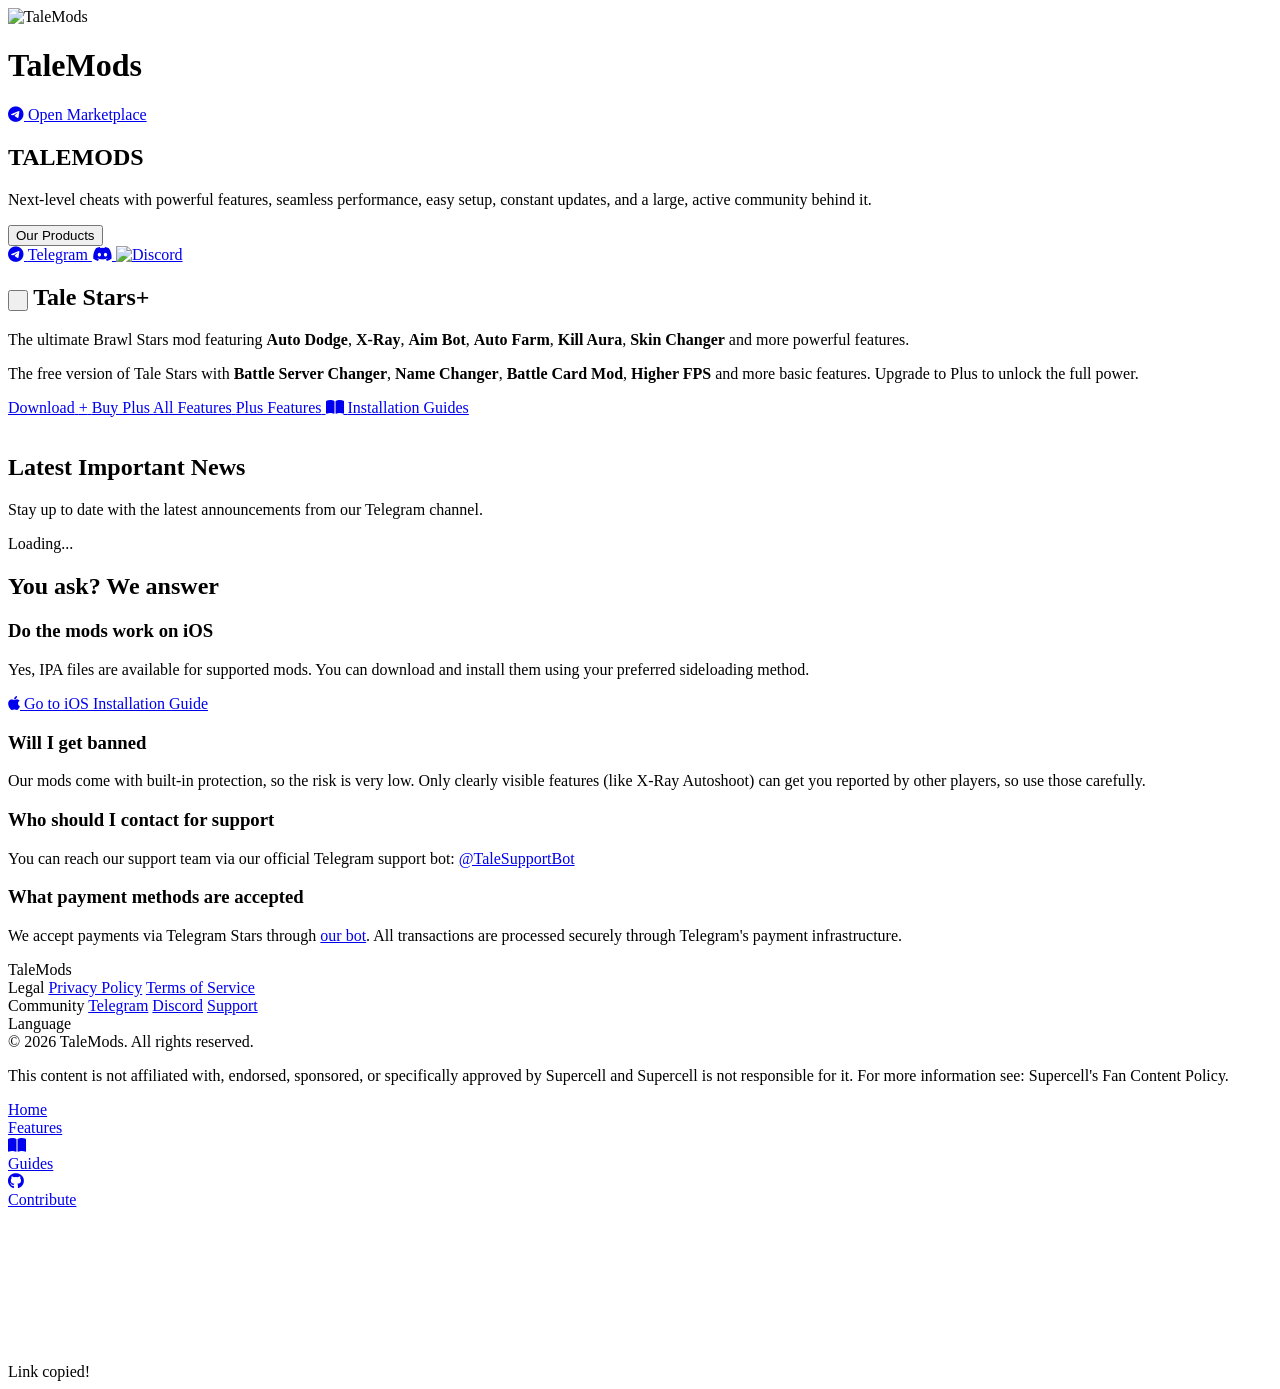
==== commit c1b7ebcc: "Update index.html" ====
--- a/src/index.html
+++ b/src/index.html
@@ -193,7 +193,7 @@
                 <div class="faq-item">
                     <h3 class="faq-question"><span data-i18n="faq.question5">What payment methods are accepted</span><span class="faq-qmark" aria-hidden="true"></span><i class="hm-arrow-down faq-chevron"></i></h3>
                     <div class="faq-answer">
-                        <p data-i18n="faq.answer5" data-i18n-html>We accept payments via Telegram Stars and cryptocurrency through <a href="https://t.me/talepaybot" target="_blank">our bot</a>. All transactions are processed securely through Telegram's payment infrastructure.</p>
+                        <p data-i18n="faq.answer5" data-i18n-html>We accept payments via Telegram Stars through <a href="https://t.me/talepaybot" target="_blank">our bot</a>. All transactions are processed securely through Telegram's payment infrastructure.</p>
                     </div>
                 </div>
             </div>
@@ -297,32 +297,32 @@
                         <button class="guide-platform-row" id="guide-platform-android" type="button">
                             <span class="guide-platform-ico"><img src="images/os-android.png" alt="" /></span>
                             <span class="guide-platform-text">
-                                <span class="guide-platform-name"><span data-i18n="guide.android">Android</span><span class="guide-platform-you">Your device</span></span>
-                                <span class="guide-platform-method">Direct APK install</span>
+                                <span class="guide-platform-name"><span data-i18n="guide.android">Android</span><span class="guide-platform-you" data-i18n="guide.platform.yourDevice">Your device</span></span>
+                                <span class="guide-platform-method" data-i18n="guide.platform.methodApk">Direct APK install</span>
                             </span>
                             <svg class="guide-platform-go" viewBox="0 0 24 24" fill="none" stroke="currentColor" stroke-width="2" stroke-linecap="round" stroke-linejoin="round" aria-hidden="true"><path d="M9 18l6-6-6-6"/></svg>
                         </button>
                         <button class="guide-platform-row" id="guide-platform-ios" type="button">
                             <span class="guide-platform-ico"><img src="images/os-ios.png" alt="" /></span>
                             <span class="guide-platform-text">
-                                <span class="guide-platform-name"><span data-i18n="guide.ios">iOS</span><span class="guide-platform-you">Your device</span></span>
-                                <span class="guide-platform-method">Sideload (IPA)</span>
+                                <span class="guide-platform-name"><span data-i18n="guide.ios">iOS</span><span class="guide-platform-you" data-i18n="guide.platform.yourDevice">Your device</span></span>
+                                <span class="guide-platform-method" data-i18n="guide.platform.methodSideload">Sideload (IPA)</span>
                             </span>
                             <svg class="guide-platform-go" viewBox="0 0 24 24" fill="none" stroke="currentColor" stroke-width="2" stroke-linecap="round" stroke-linejoin="round" aria-hidden="true"><path d="M9 18l6-6-6-6"/></svg>
                         </button>
                         <button class="guide-platform-row" id="guide-platform-windows" type="button">
                             <span class="guide-platform-ico"><img src="images/os-windows.png" alt="" /></span>
                             <span class="guide-platform-text">
-                                <span class="guide-platform-name"><span>Windows</span><span class="guide-platform-you">Your device</span></span>
-                                <span class="guide-platform-method">BlueStacks emulator</span>
+                                <span class="guide-platform-name"><span>Windows</span><span class="guide-platform-you" data-i18n="guide.platform.yourDevice">Your device</span></span>
+                                <span class="guide-platform-method" data-i18n="guide.platform.methodEmulator">BlueStacks emulator</span>
                             </span>
                             <svg class="guide-platform-go" viewBox="0 0 24 24" fill="none" stroke="currentColor" stroke-width="2" stroke-linecap="round" stroke-linejoin="round" aria-hidden="true"><path d="M9 18l6-6-6-6"/></svg>
                         </button>
                         <button class="guide-platform-row" id="guide-platform-macos" type="button">
                             <span class="guide-platform-ico"><img src="images/os-macos.png" alt="" /></span>
                             <span class="guide-platform-text">
-                                <span class="guide-platform-name"><span>macOS</span><span class="guide-platform-you">Your device</span></span>
-                                <span class="guide-platform-method">BlueStacks emulator</span>
+                                <span class="guide-platform-name"><span>macOS</span><span class="guide-platform-you" data-i18n="guide.platform.yourDevice">Your device</span></span>
+                                <span class="guide-platform-method" data-i18n="guide.platform.methodEmulator">BlueStacks emulator</span>
                             </span>
                             <svg class="guide-platform-go" viewBox="0 0 24 24" fill="none" stroke="currentColor" stroke-width="2" stroke-linecap="round" stroke-linejoin="round" aria-hidden="true"><path d="M9 18l6-6-6-6"/></svg>
                         </button>
@@ -728,7 +728,7 @@
 
                 <section class="legal-section">
                     <h2>6. Payments</h2>
-                    <p>Payments are processed via Telegram Stars or cryptocurrency. We do not collect or store payment or billing information and we do not have access to such data. Payments made via Telegram Stars are processed entirely by Telegram, and we only receive confirmation of successful payment. For cryptocurrency payments, we may have access only to technical transaction data, such as wallet address, transaction ID (TXID), and payment amount.</p>
+                    <p>Payments are processed via Telegram Stars We do not collect or store payment or billing information and we do not have access to such data. Payments made via Telegram Stars are processed entirely by Telegram, and we only receive confirmation of successful payment.</p>
                 </section>
 
                 <section class="legal-section">
@@ -782,7 +782,7 @@
                     <h2>4. Payments and Refund Policy</h2>
                     <ul>
                         <li>All services are digital and considered delivered once activation rights, access, or paid features are granted.</li>
-                        <li>Refunds are only available if supported by the respective third-party payment provider (such as Telegram Stars). We do not control these systems and cannot guarantee refund approval. Cryptocurrency payments are generally irreversible unless explicitly stated otherwise.</li>
+                        <li>Refunds are only available if supported by the respective third-party payment provider (such as Telegram Stars). We do not control these systems and cannot guarantee refund approval.</li>
                     </ul>
                 </section>
 
